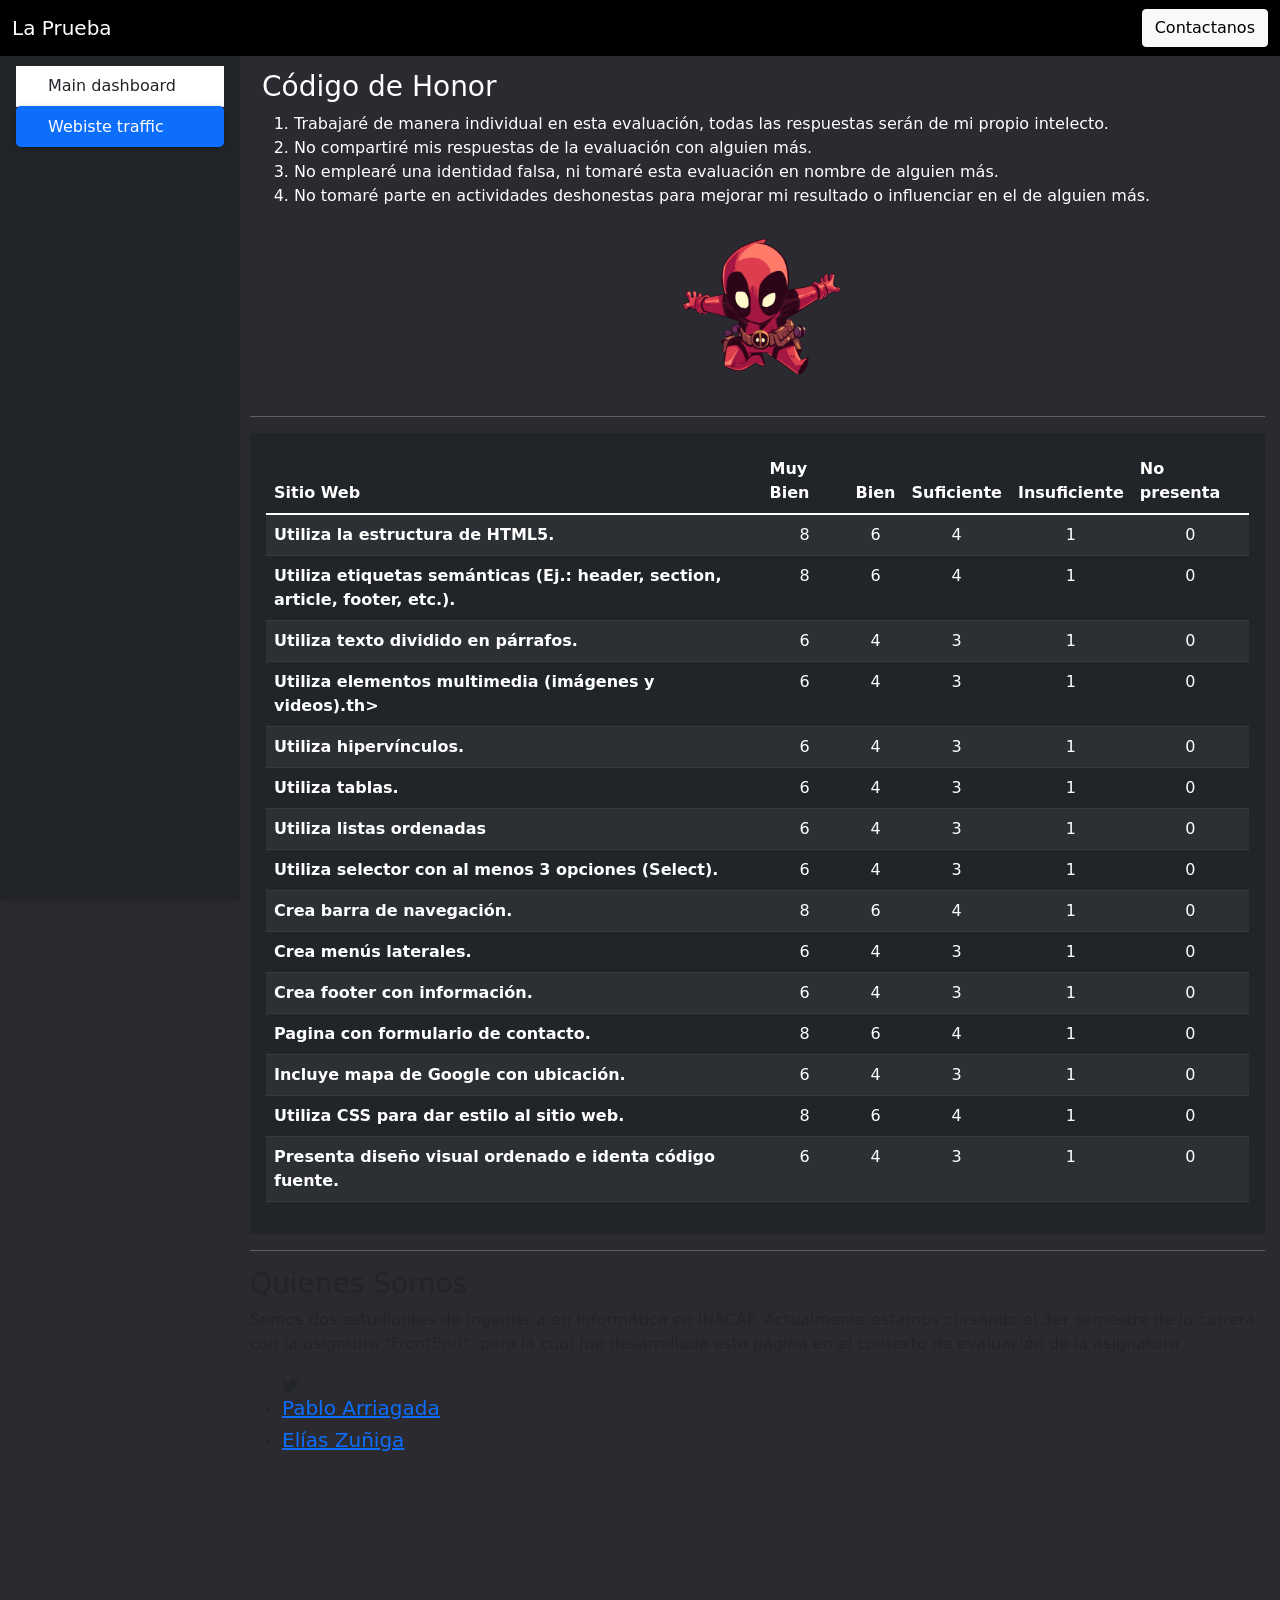
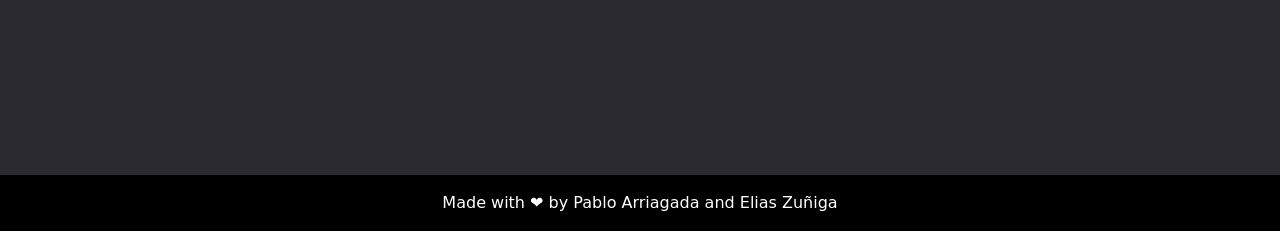
==== index.html @ 06b74e6a "QUE ESTA PASANDO" ====
<!DOCTYPE html>
<html lang="en">
<head>
    <meta charset="UTF-8">
    <meta http-equiv="X-UA-Compatible" content="IE=edge">
    <meta name="viewport" content="width=device-width , initial-scale=1.0">
    <link rel="stylesheet" href="css/bootstrap.css">
    <link rel="stylesheet" href="css/style.css">
    <script src="https://cdn.jsdelivr.net/npm/bootstrap@4.5.3/dist/js/bootstrap.bundle.min.js" integrity="sha384-ho+j7jyWK8fNQe+A12Hb8AhRq26LrZ/JpcUGGOn+Y7RsweNrtN/tE3MoK7ZeZDyx" crossorigin="anonymous"></script>
    <script src="https://code.jquery.com/jquery-3.5.1.slim.min.js" integrity="sha384-DfXdz2htPH0lsSSs5nCTpuj/zy4C+OGpamoFVy38MVBnE+IbbVYUew+OrCXaRkfj" crossorigin="anonymous"></script>
    <title>La Prueba</title>
</head>
  <body>

    <header>
      <nav class="navbar navbar-expand-md navbar-dark fixed-top bg-black">
        <div class="container-fluid">
          <a class="navbar-brand" href="#">La Prueba</a>
          <button class="navbar-toggler" type="button" data-bs-toggle="collapse" data-bs-target="#navbarNav" aria-controls="navbarNav" aria-expanded="false" aria-label="Toggle navigation">
            <span class="navbar-toggler-icon"></span>
          </button>
          <div class="collapse navbar-collapse flex-row-reverse" id="navbarNav">
            <ul class="navbar-nav">
              <li>
                  <a href="/contacto.html" id="boton-contacto" class="btn btn-light btn-md" tabindex="-1" role="button" aria-disabled="true">Contactanos</a>
              </li>
            </ul>
          </div>
        </div>
      </nav>

      <nav id="sidebarMenu" class="collapse d-lg-block sidebar collapse bg-dark">
        <div class="position-sticky">
          <div class="list-group list-group-flush mx-3 mt-2">
            <a
              href="#"
              class="list-group-item list-group-item-action py-2 ripple"
              aria-current="true"
            >
              <i class="fas fa-tachometer-alt fa-fw me-3"></i><span>Main dashboard</span>
            </a>
            <a href="#" class="list-group-item list-group-item-action py-2 ripple active">
              <i class="fas fa-chart-area fa-fw me-3"></i><span>Webiste traffic</span>
            </a>
          </div>
        </div>
      </nav>
    </header>


    <main style="margin-left: 250px; margin-right: 15px;">
      <div id="codigo-honor" class="container text-white align-items-center">
        <h3 class="">Código de Honor</h3>
        <ol>
            <li>Trabajaré de manera individual en esta evaluación, todas las respuestas serán de mi propio intelecto.</li>
            <li>No compartiré mis respuestas de la evaluación con alguien más.</li>
            <li>No emplearé una identidad falsa, ni tomaré esta evaluación en nombre de alguien más.</li>
            <li>No tomaré parte en actividades deshonestas para mejorar mi resultado o influenciar en el de alguien más.</li>
        </ol>
        <div class="d-flex justify-content-center">
          <img style="width: 200px;" src="/img/dedpul.png" class="container" alt="Imagen de Deadpool chikito">
        </div>
      </div>

      <hr style="background-color: white;" class="container">

      <div class="container p-3 mb-2 bg-dark text-white">
        <table class="table table-dark table-striped">
          <thead>
            <tr>
              <th scope="col">Sitio Web</th>
              <th scope="col">Muy Bien</th>
              <th scope="col">Bien</th>
              <th scope="col">Suficiente</th>
              <th scope="col">Insuficiente</th>
              <th scope="col">No presenta</th>
            </tr>
          </thead>
          <tbody>
            <tr>
              <th scope="row">Utiliza la estructura de HTML5.</th>
              <td>8</td>
              <td>6</td>
              <td>4</td>
              <td>1</td>
              <td>0</td>
            </tr>
            <tr>
              <th scope="row">Utiliza etiquetas semánticas (Ej.: header, section, article, footer, etc.).</th>
              <td>8</td>
              <td>6</td>
              <td>4</td>
              <td>1</td>
              <td>0</td>
            </tr>
            <tr>
              <th scope="row">Utiliza texto dividido en párrafos.</th>
              <td>6</td>
              <td>4</td>
              <td>3</td>
              <td>1</td>
              <td>0</td>
            </tr>
            <tr>
              <th scope="row">Utiliza elementos multimedia (imágenes y videos).th>
              <td>6</td>
              <td>4</td>
              <td>3</td>
              <td>1</td>
              <td>0</td>
            </tr>
            <tr>
              <th scope="row">Utiliza hipervínculos.</th>
              <td>6</td>
              <td>4</td>
              <td>3</td>
              <td>1</td>
              <td>0</td>
            </tr>
            <tr>
              <th scope="row">Utiliza tablas.</th>
              <td>6</td>
              <td>4</td>
              <td>3</td>
              <td>1</td>
              <td>0</td>
            </tr>
            <tr>
              <th scope="row">Utiliza listas ordenadas</th>
              <td>6</td>
              <td>4</td>
              <td>3</td>
              <td>1</td>
              <td>0</td>
            </tr>
            <tr>
              <th scope="row">Utiliza selector con al menos 3 opciones (Select).</th>
              <td>6</td>
              <td>4</td>
              <td>3</td>
              <td>1</td>
              <td>0</td>
            </tr>
            <tr>
              <th scope="row">Crea barra de navegación.</th>
              <td>8</td>
              <td>6</td>
              <td>4</td>
              <td>1</td>
              <td>0</td>
            </tr>
            <tr>
              <th scope="row">Crea menús laterales.</th>
              <td>6</td>
              <td>4</td>
              <td>3</td>
              <td>1</td>
              <td>0</td>
            </tr>
            <tr>
              <th scope="row">Crea footer con información.</th>
              <td>6</td>
              <td>4</td>
              <td>3</td>
              <td>1</td>
              <td>0</td>
            </tr>
            <tr>
              <th scope="row">Pagina con formulario de contacto.</th>
              <td>8</td>
              <td>6</td>
              <td>4</td>
              <td>1</td>
              <td>0</td>
            </tr>
            <tr>
              <th scope="row">Incluye mapa de Google con ubicación.</th>
              <td>6</td>
              <td>4</td>
              <td>3</td>
              <td>1</td>
              <td>0</td>
            </tr>
            <tr>
              <th scope="row">Utiliza CSS para dar estilo al sitio web.</th>
              <td>8</td>
              <td>6</td>
              <td>4</td>
              <td>1</td>
              <td>0</td>
            </tr>
            <tr>
              <th scope="row">Presenta diseño visual ordenado e identa código fuente.</th>
              <td>6</td>
              <td>4</td>
              <td>3</td>
              <td>1</td>
              <td>0</td>
            </tr>  
          </tbody>
        </table>
      </div>
      <hr style="background-color: white;" class="container">
      <div>
        <article id="container_info" class="about_us">
          <h3>Quienes Somos</h3>
          <p>Somos dos estudiantes de Ingenieria en Informática en INACAP. Actualmente estamos cursando el 3er semestre de la carrera con la asigntura "FrontEnd", para la cual fue desarrollada esta página en el contexto de evaluación de la asignatura.</p>
          <ul>
            <svg xmlns="http://www.w3.org/2000/svg" width="16" height="16" fill="currentColor" class="bi bi-twitter" viewBox="0 0 16 16">
              <path d="M5.026 15c6.038 0 9.341-5.003 9.341-9.334 0-.14 0-.282-.006-.422A6.685 6.685 0 0 0 16 3.542a6.658 6.658 0 0 1-1.889.518 3.301 3.301 0 0 0 1.447-1.817 6.533 6.533 0 0 1-2.087.793A3.286 3.286 0 0 0 7.875 6.03a9.325 9.325 0 0 1-6.767-3.429 3.289 3.289 0 0 0 1.018 4.382A3.323 3.323 0 0 1 .64 6.575v.045a3.288 3.288 0 0 0 2.632 3.218 3.203 3.203 0 0 1-.865.115 3.23 3.23 0 0 1-.614-.057 3.283 3.283 0 0 0 3.067 2.277A6.588 6.588 0 0 1 .78 13.58a6.32 6.32 0 0 1-.78-.045A9.344 9.344 0 0 0 5.026 15z"/>
            </svg>
              <li>             
                <a href="https://twitter.com/devpablo"><h5>Pablo Arriagada</h5></a>
              </li>
              <li>
                
                <a href="https://twitter.com/EliasZuniga_" class="bi bi-twitter"><h5>Elías Zuñiga</h5></a>
              </li>
          </ul>
          <div id="mapa">
            <iframe  src="https://www.google.com/maps/embed?pb=!1m18!1m12!1m3!1d3742.6877920160478!2d-70.12784918515857!3d-20.271778986413278!2m3!1f0!2f0!3f0!3m2!1i1024!2i768!4f13.1!3m3!1m2!1s0x9152149248b3f207%3A0x9bf63f27195f9f91!2sInacap!5e0!3m2!1sen!2scl!4v1649746052859!5m2!1sen!2scl" width="600" height="300" style="border:0;" allowfullscreen="0" loading="lazy" referrerpolicy="no-referrer-when-downgrade"></iframe> 
          </div>
      </article>
      </div>
    </main>

    <footer style="z-index: 9999;" class="container-fluid bg-dark text-center text-white position-sticky">
      <div class="text-center p-3 bg-black">
        Made with ❤️ by Pablo Arriagada and Elias Zuñiga
      </div>
    </footer>

    <script src="https://cdn.jsdelivr.net/npm/bootstrap@5.0.2/dist/js/bootstrap.bundle.min.js" integrity="sha384-MrcW6ZMFYlzcLA8Nl+NtUVF0sA7MsXsP1UyJoMp4YLEuNSfAP+JcXn/tWtIaxVXM" crossorigin="anonymous"></script>
  </body>
</html>
---- css/style.css ----
body {
    background-color: rgb(42, 42, 48);
}

#boton-contacto:active {
    background-color: greenyellow;
    transform: translateY(2px);
    border: none;
}

.btn-check:focus+.btn-light, .btn-light:focus {
    box-shadow: none;
}

#codigo-honor {
    padding-top: 70px;
}

td {
    text-align: center;
}

.sidebar {
  position: fixed;
  top: 0;
  bottom: 0;
  left: 0;
  padding: 58px 0 0;
  box-shadow: 0 2px 5px 0 rgb(0 0 0 / 5%), 0 2px 10px 0 rgb(0 0 0 / 5%);
  width: 240px;
  z-index: 600;
}

@media (max-width: 991.98px) {
  .sidebar {
    width: 100%;
  }
}
.sidebar .active {
  border-radius: 5px;
  box-shadow: 0 2px 5px 0 rgb(0 0 0 / 16%), 0 2px 10px 0 rgb(0 0 0 / 12%);
}

.sidebar-sticky {
  position: relative;
  top: 0;
  height: calc(100vh - 48px);
  padding-top: 0.5rem;
  overflow-x: hidden;
  overflow-y: auto;
}

footer {
    padding-right: 0px !important;
    padding-left: 0px !important;
}
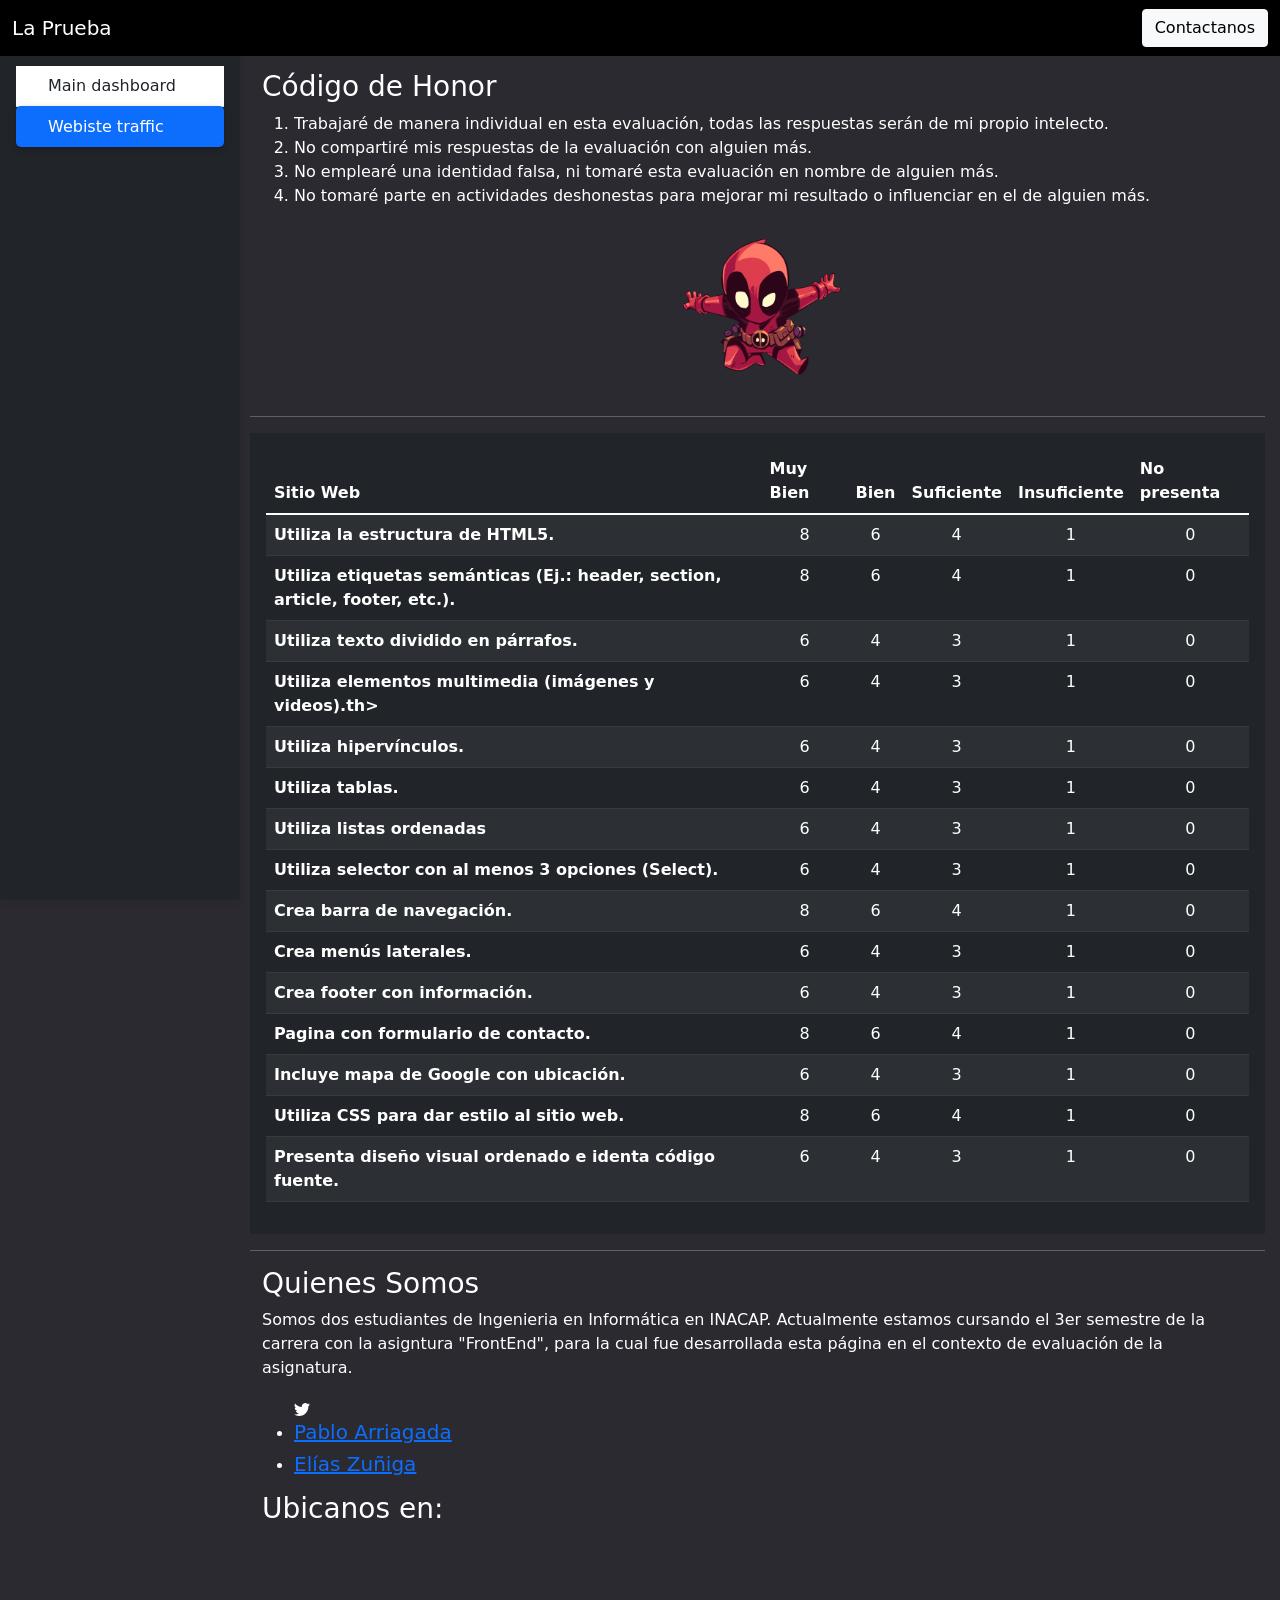
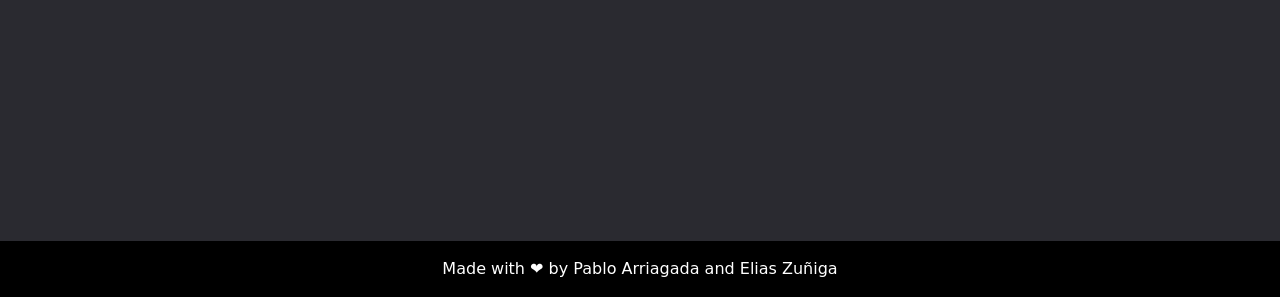
==== commit 123b0907: "weas" ====
--- a/index.html
+++ b/index.html
@@ -202,7 +202,7 @@
       </div>
       <hr style="background-color: white;" class="container">
       <div>
-        <article id="container_info" class="about_us">
+        <article class="container text-white align-items-center">
           <h3>Quienes Somos</h3>
           <p>Somos dos estudiantes de Ingenieria en Informática en INACAP. Actualmente estamos cursando el 3er semestre de la carrera con la asigntura "FrontEnd", para la cual fue desarrollada esta página en el contexto de evaluación de la asignatura.</p>
           <ul>
@@ -218,6 +218,7 @@
               </li>
           </ul>
           <div id="mapa">
+            <h3>Ubicanos en:</h3>
             <iframe  src="https://www.google.com/maps/embed?pb=!1m18!1m12!1m3!1d3742.6877920160478!2d-70.12784918515857!3d-20.271778986413278!2m3!1f0!2f0!3f0!3m2!1i1024!2i768!4f13.1!3m3!1m2!1s0x9152149248b3f207%3A0x9bf63f27195f9f91!2sInacap!5e0!3m2!1sen!2scl!4v1649746052859!5m2!1sen!2scl" width="600" height="300" style="border:0;" allowfullscreen="0" loading="lazy" referrerpolicy="no-referrer-when-downgrade"></iframe> 
           </div>
       </article>
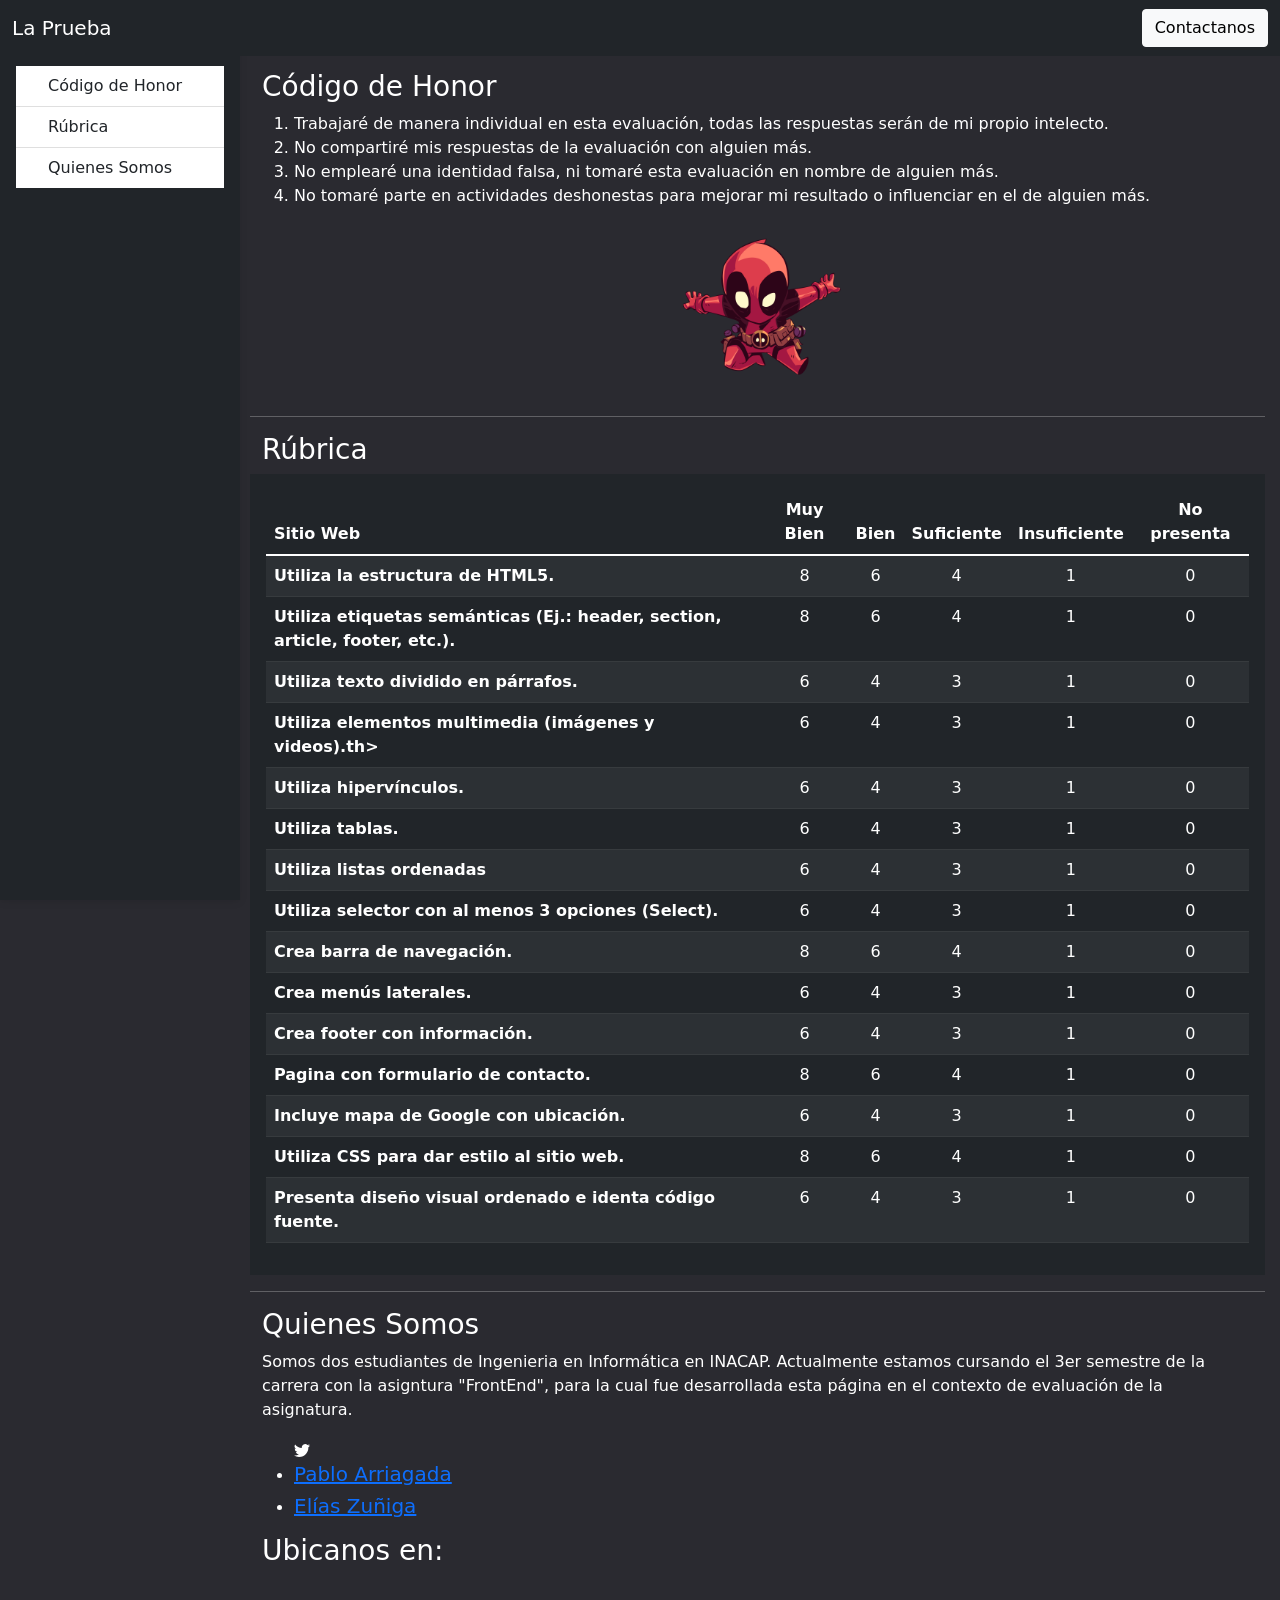
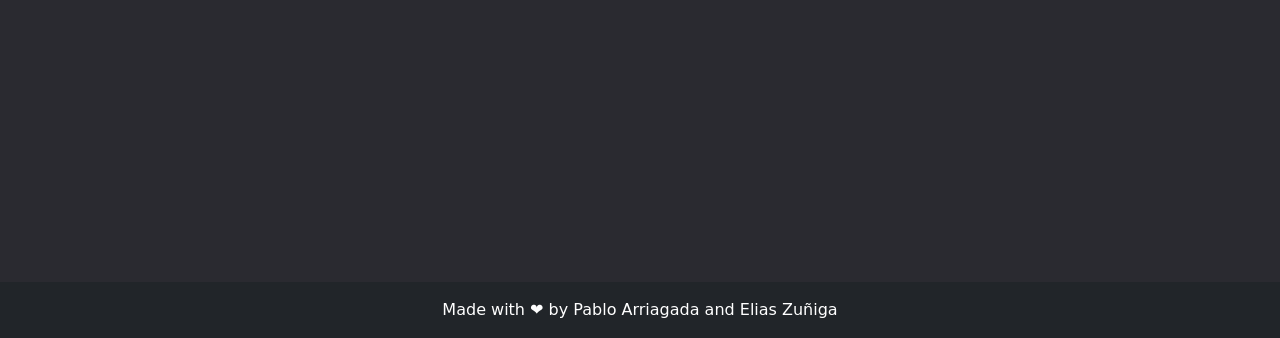
==== commit 2190cd1c: "Sidebar finalizada" ====
--- a/index.html
+++ b/index.html
@@ -11,9 +11,8 @@
     <title>La Prueba</title>
 </head>
   <body>
-
     <header>
-      <nav class="navbar navbar-expand-md navbar-dark fixed-top bg-black">
+      <nav class="navbar navbar-expand-md navbar-dark fixed-top bg-dark">
         <div class="container-fluid">
           <a class="navbar-brand" href="#">La Prueba</a>
           <button class="navbar-toggler" type="button" data-bs-toggle="collapse" data-bs-target="#navbarNav" aria-controls="navbarNav" aria-expanded="false" aria-label="Toggle navigation">
@@ -32,22 +31,19 @@
       <nav id="sidebarMenu" class="collapse d-lg-block sidebar collapse bg-dark">
         <div class="position-sticky">
           <div class="list-group list-group-flush mx-3 mt-2">
-            <a
-              href="#"
-              class="list-group-item list-group-item-action py-2 ripple"
-              aria-current="true"
-            >
-              <i class="fas fa-tachometer-alt fa-fw me-3"></i><span>Main dashboard</span>
+            <a href="#codigo-honor" class="list-group-item list-group-item-action py-2 ripple" aria-current="true">
+              <i class="fas fa-tachometer-alt fa-fw me-3"></i><span>Código de Honor</span>
             </a>
-            <a href="#" class="list-group-item list-group-item-action py-2 ripple active">
-              <i class="fas fa-chart-area fa-fw me-3"></i><span>Webiste traffic</span>
+            <a href="#rubrica" class="list-group-item list-group-item-action py-2 ripple" aria-current="true">
+              <i class="fas fa-tachometer-alt fa-fw me-3"></i><span>Rúbrica</span>
+            </a>
+            <a href="#about-us" class="list-group-item list-group-item-action py-2 ripple" aria-current="true">
+              <i class="fas fa-tachometer-alt fa-fw me-3"></i><span>Quienes Somos</span>
             </a>
           </div>
         </div>
       </nav>
     </header>
-
-
     <main style="margin-left: 250px; margin-right: 15px;">
       <div id="codigo-honor" class="container text-white align-items-center">
         <h3 class="">Código de Honor</h3>
@@ -64,16 +60,19 @@
 
       <hr style="background-color: white;" class="container">
 
-      <div class="container p-3 mb-2 bg-dark text-white">
+      <div class="container">
+        <h3 class="text-white">Rúbrica</h3>
+      </div>
+      <div id="rubrica" class="container p-3 mb-2 bg-dark text-white">
         <table class="table table-dark table-striped">
           <thead>
             <tr>
               <th scope="col">Sitio Web</th>
-              <th scope="col">Muy Bien</th>
-              <th scope="col">Bien</th>
-              <th scope="col">Suficiente</th>
-              <th scope="col">Insuficiente</th>
-              <th scope="col">No presenta</th>
+              <th class="text-center" scope="col">Muy Bien</th>
+              <th class="text-center" scope="col">Bien</th>
+              <th class="text-center" scope="col">Suficiente</th>
+              <th class="text-center" scope="col">Insuficiente</th>
+              <th class="text-center" scope="col">No presenta</th>
             </tr>
           </thead>
           <tbody>
@@ -201,7 +200,7 @@
         </table>
       </div>
       <hr style="background-color: white;" class="container">
-      <div>
+      <div id="about-us">
         <article class="container text-white align-items-center">
           <h3>Quienes Somos</h3>
           <p>Somos dos estudiantes de Ingenieria en Informática en INACAP. Actualmente estamos cursando el 3er semestre de la carrera con la asigntura "FrontEnd", para la cual fue desarrollada esta página en el contexto de evaluación de la asignatura.</p>
@@ -217,16 +216,16 @@
                 <a href="https://twitter.com/EliasZuniga_" class="bi bi-twitter"><h5>Elías Zuñiga</h5></a>
               </li>
           </ul>
-          <div id="mapa">
+          <div>
             <h3>Ubicanos en:</h3>
-            <iframe  src="https://www.google.com/maps/embed?pb=!1m18!1m12!1m3!1d3742.6877920160478!2d-70.12784918515857!3d-20.271778986413278!2m3!1f0!2f0!3f0!3m2!1i1024!2i768!4f13.1!3m3!1m2!1s0x9152149248b3f207%3A0x9bf63f27195f9f91!2sInacap!5e0!3m2!1sen!2scl!4v1649746052859!5m2!1sen!2scl" width="600" height="300" style="border:0;" allowfullscreen="0" loading="lazy" referrerpolicy="no-referrer-when-downgrade"></iframe> 
+            <iframe  src="https://www.google.com/maps/embed?pb=!1m18!1m12!1m3!1d3742.6877920160478!2d-70.12784918515857!3d-20.271778986413278!2m3!1f0!2f0!3f0!3m2!1i1024!2i768!4f13.1!3m3!1m2!1s0x9152149248b3f207%3A0x9bf63f27195f9f91!2sInacap!5e0!3m2!1sen!2scl!4v1649746052859!5m2!1sen!2scl" width="100%" height="300" style="border:0;" allowfullscreen="0" loading="lazy" referrerpolicy="no-referrer-when-downgrade"></iframe> 
           </div>
-      </article>
+        </article>
       </div>
     </main>
 
-    <footer style="z-index: 9999;" class="container-fluid bg-dark text-center text-white position-sticky">
-      <div class="text-center p-3 bg-black">
+    <footer style="z-index: 9999;" class="container-fluid text-center text-white position-sticky">
+      <div class="text-center p-3 bg-dark">
         Made with ❤️ by Pablo Arriagada and Elias Zuñiga
       </div>
     </footer>
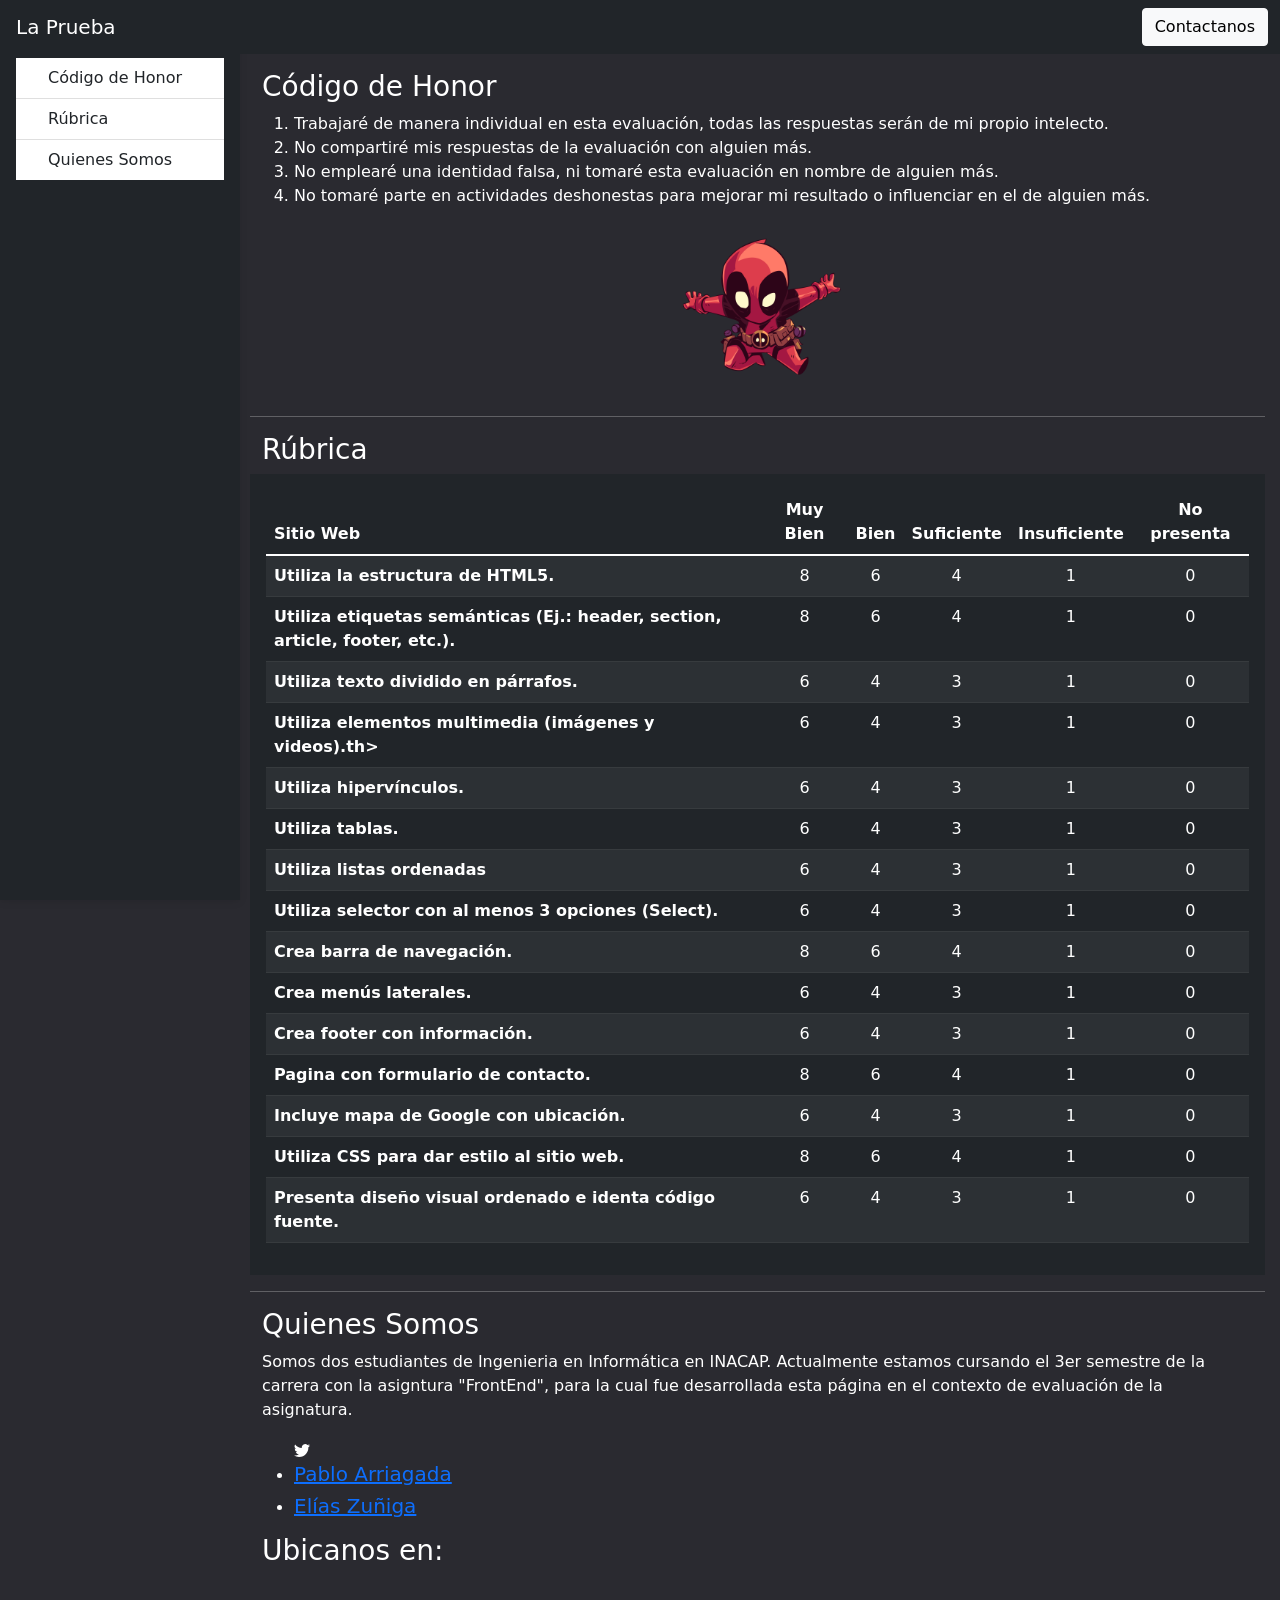
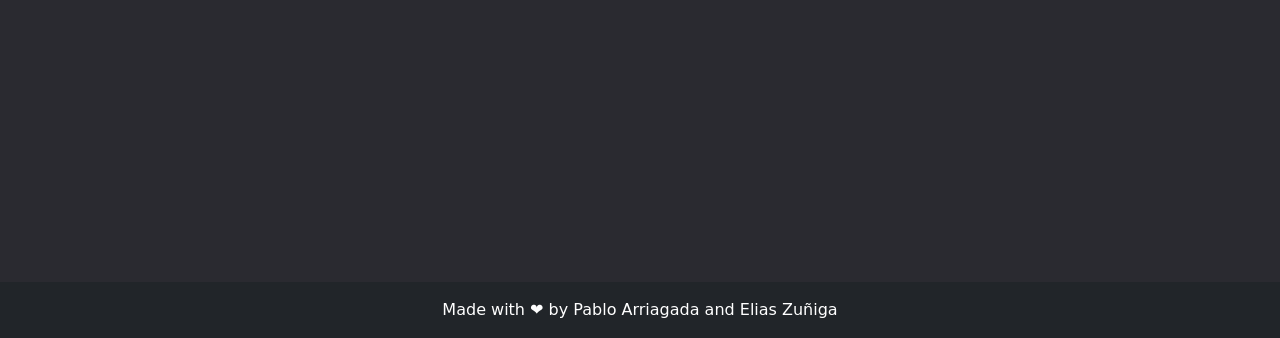
==== commit 137b74e2: "Ultimos toques Falta modificar el about us" ====
--- a/index.html
+++ b/index.html
@@ -14,7 +14,7 @@
     <header>
       <nav class="navbar navbar-expand-md navbar-dark fixed-top bg-dark">
         <div class="container-fluid">
-          <a class="navbar-brand" href="#">La Prueba</a>
+          <a class="navbar-brand p-1" href="#">La Prueba</a>
           <button class="navbar-toggler" type="button" data-bs-toggle="collapse" data-bs-target="#navbarNav" aria-controls="navbarNav" aria-expanded="false" aria-label="Toggle navigation">
             <span class="navbar-toggler-icon"></span>
           </button>
@@ -28,9 +28,9 @@
         </div>
       </nav>
 
-      <nav id="sidebarMenu" class="collapse d-lg-block sidebar collapse bg-dark">
+      <nav id="sidebarMenu" class="d-lg-block sidebar bg-dark">
         <div class="position-sticky">
-          <div class="list-group list-group-flush mx-3 mt-2">
+          <div class="list-group list-group-flush mx-3">
             <a href="#codigo-honor" class="list-group-item list-group-item-action py-2 ripple" aria-current="true">
               <i class="fas fa-tachometer-alt fa-fw me-3"></i><span>Código de Honor</span>
             </a>
@@ -226,7 +226,7 @@
 
     <footer style="z-index: 9999;" class="container-fluid text-center text-white position-sticky">
       <div class="text-center p-3 bg-dark">
-        Made with ❤️ by Pablo Arriagada and Elias Zuñiga
+        <a style="text-decoration: none;" class="text-white" href="/nggyu.html">Made with ❤️ by Pablo Arriagada and Elias Zuñiga</a>
       </div>
     </footer>
 
--- a/css/style.css
+++ b/css/style.css
@@ -53,4 +53,11 @@
 footer {
     padding-right: 0px !important;
     padding-left: 0px !important;
-}+}
+
+@media (max-width: 991.98px){
+    .sidebar {
+        width: 230px;
+    }
+}
+
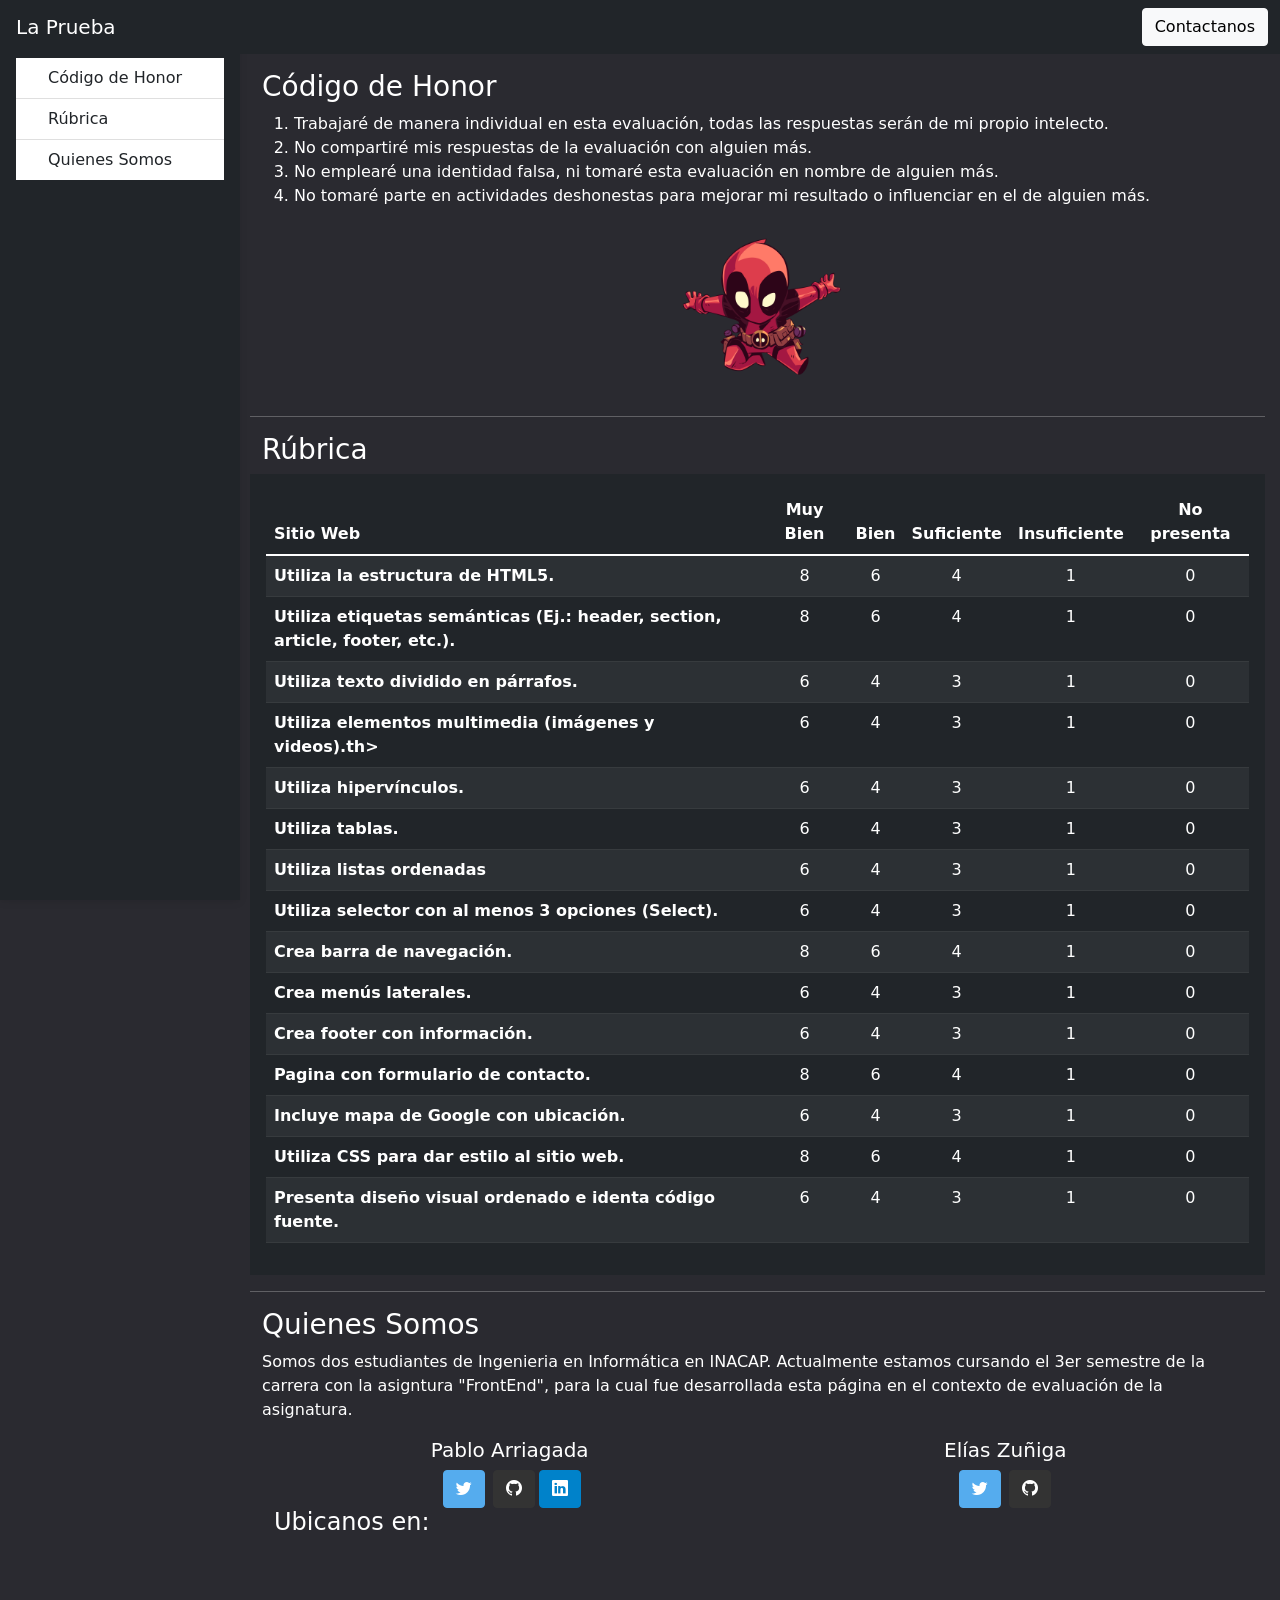
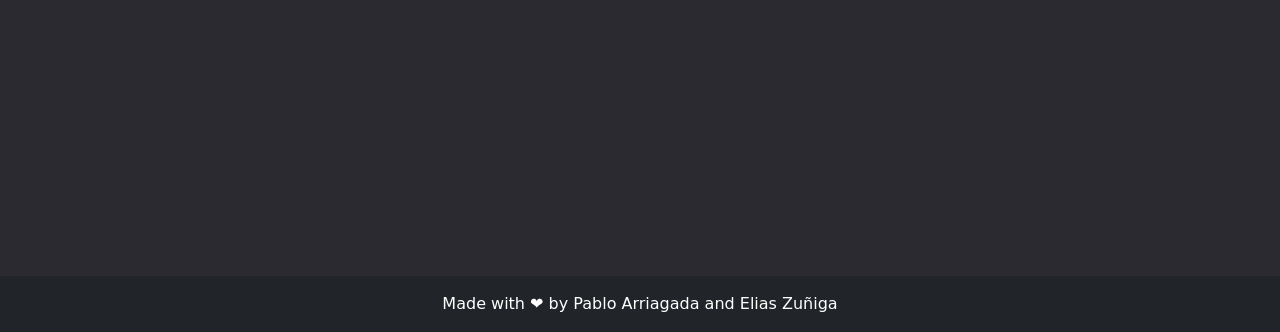
==== commit 4ed1d79c: "Agregacion de socials quedo bonito" ====
--- a/index.html
+++ b/index.html
@@ -4,10 +4,9 @@
     <meta charset="UTF-8">
     <meta http-equiv="X-UA-Compatible" content="IE=edge">
     <meta name="viewport" content="width=device-width , initial-scale=1.0">
-    <link rel="stylesheet" href="css/bootstrap.css">
+    <link rel="stylesheet" href="css/bootstrap.min.css">
+    <link rel="stylesheet" href="https://cdn.jsdelivr.net/npm/bootstrap-icons@1.8.1/font/bootstrap-icons.css">
     <link rel="stylesheet" href="css/style.css">
-    <script src="https://cdn.jsdelivr.net/npm/bootstrap@4.5.3/dist/js/bootstrap.bundle.min.js" integrity="sha384-ho+j7jyWK8fNQe+A12Hb8AhRq26LrZ/JpcUGGOn+Y7RsweNrtN/tE3MoK7ZeZDyx" crossorigin="anonymous"></script>
-    <script src="https://code.jquery.com/jquery-3.5.1.slim.min.js" integrity="sha384-DfXdz2htPH0lsSSs5nCTpuj/zy4C+OGpamoFVy38MVBnE+IbbVYUew+OrCXaRkfj" crossorigin="anonymous"></script>
     <title>La Prueba</title>
 </head>
   <body>
@@ -44,6 +43,7 @@
         </div>
       </nav>
     </header>
+    
     <main style="margin-left: 250px; margin-right: 15px;">
       <div id="codigo-honor" class="container text-white align-items-center">
         <h3 class="">Código de Honor</h3>
@@ -201,25 +201,44 @@
       </div>
       <hr style="background-color: white;" class="container">
       <div id="about-us">
-        <article class="container text-white align-items-center">
+        <article class="container text-white">
           <h3>Quienes Somos</h3>
           <p>Somos dos estudiantes de Ingenieria en Informática en INACAP. Actualmente estamos cursando el 3er semestre de la carrera con la asigntura "FrontEnd", para la cual fue desarrollada esta página en el contexto de evaluación de la asignatura.</p>
-          <ul>
-            <svg xmlns="http://www.w3.org/2000/svg" width="16" height="16" fill="currentColor" class="bi bi-twitter" viewBox="0 0 16 16">
-              <path d="M5.026 15c6.038 0 9.341-5.003 9.341-9.334 0-.14 0-.282-.006-.422A6.685 6.685 0 0 0 16 3.542a6.658 6.658 0 0 1-1.889.518 3.301 3.301 0 0 0 1.447-1.817 6.533 6.533 0 0 1-2.087.793A3.286 3.286 0 0 0 7.875 6.03a9.325 9.325 0 0 1-6.767-3.429 3.289 3.289 0 0 0 1.018 4.382A3.323 3.323 0 0 1 .64 6.575v.045a3.288 3.288 0 0 0 2.632 3.218 3.203 3.203 0 0 1-.865.115 3.23 3.23 0 0 1-.614-.057 3.283 3.283 0 0 0 3.067 2.277A6.588 6.588 0 0 1 .78 13.58a6.32 6.32 0 0 1-.78-.045A9.344 9.344 0 0 0 5.026 15z"/>
-            </svg>
-              <li>             
-                <a href="https://twitter.com/devpablo"><h5>Pablo Arriagada</h5></a>
-              </li>
-              <li>
-                
-                <a href="https://twitter.com/EliasZuniga_" class="bi bi-twitter"><h5>Elías Zuñiga</h5></a>
-              </li>
-          </ul>
-          <div>
-            <h3>Ubicanos en:</h3>
-            <iframe  src="https://www.google.com/maps/embed?pb=!1m18!1m12!1m3!1d3742.6877920160478!2d-70.12784918515857!3d-20.271778986413278!2m3!1f0!2f0!3f0!3m2!1i1024!2i768!4f13.1!3m3!1m2!1s0x9152149248b3f207%3A0x9bf63f27195f9f91!2sInacap!5e0!3m2!1sen!2scl!4v1649746052859!5m2!1sen!2scl" width="100%" height="300" style="border:0;" allowfullscreen="0" loading="lazy" referrerpolicy="no-referrer-when-downgrade"></iframe> 
-          </div>
+          <div class="container mb-4">
+            <div class="row">
+              <div class="col">
+                <div class="d-flex justify-content-center ">
+                  <h5>Pablo Arriagada</h5>
+                </div>
+                <div class="d-flex justify-content-center">
+                  <a class="btn btn-primary mx-1" style="background-color: #55acee; border-color: #55acee;" href="#!" role="button">
+                    <i class="bi bi-twitter"></i>
+                  </a>
+                  <a style="border-color: #333333; background-color: #333333;" class="btn btn-primary mx-1" href="#!" role="button">
+                    <i class="bi bi-github"></i>
+                  </a>
+                  <a class="btn btn-primary" style="background-color: #0082ca; border-color: #0082ca;" href="https://www.linkedin.com/in/pablo-arriagada-barrera-581b21185/" role="button">
+                    <i class="bi bi-linkedin"></i>
+                  </a>
+              </div>
+            </div>
+            <div class="col">
+              <div class="d-flex justify-content-center ">
+                <h5>Elías Zuñiga</h5>
+              </div>
+              <div class="d-flex justify-content-center">
+                <a class="btn btn-primary mx-1" style="background-color: #55acee; border-color: #55acee;" href="#!" role="button">
+                  <i class="bi bi-twitter"></i>
+                </a>
+                <a style="border-color: #333333; background-color: #333333;" class="btn btn-primary mx-1" href="#!" role="button">
+                  <i class="bi bi-github"></i>
+                </a>
+              </div>
+            </div>
+            <div class="container text-white">
+              <h4>Ubicanos en:</h4>
+              <iframe src="https://www.google.com/maps/embed?pb=!1m18!1m12!1m3!1d3742.6877920160478!2d-70.12784918515857!3d-20.271778986413278!2m3!1f0!2f0!3f0!3m2!1i1024!2i768!4f13.1!3m3!1m2!1s0x9152149248b3f207%3A0x9bf63f27195f9f91!2sInacap!5e0!3m2!1sen!2scl!4v1649746052859!5m2!1sen!2scl" width="100%" height="300" style="border:0;" allowfullscreen="0" loading="lazy" referrerpolicy="no-referrer-when-downgrade"></iframe> 
+            </div>
         </article>
       </div>
     </main>
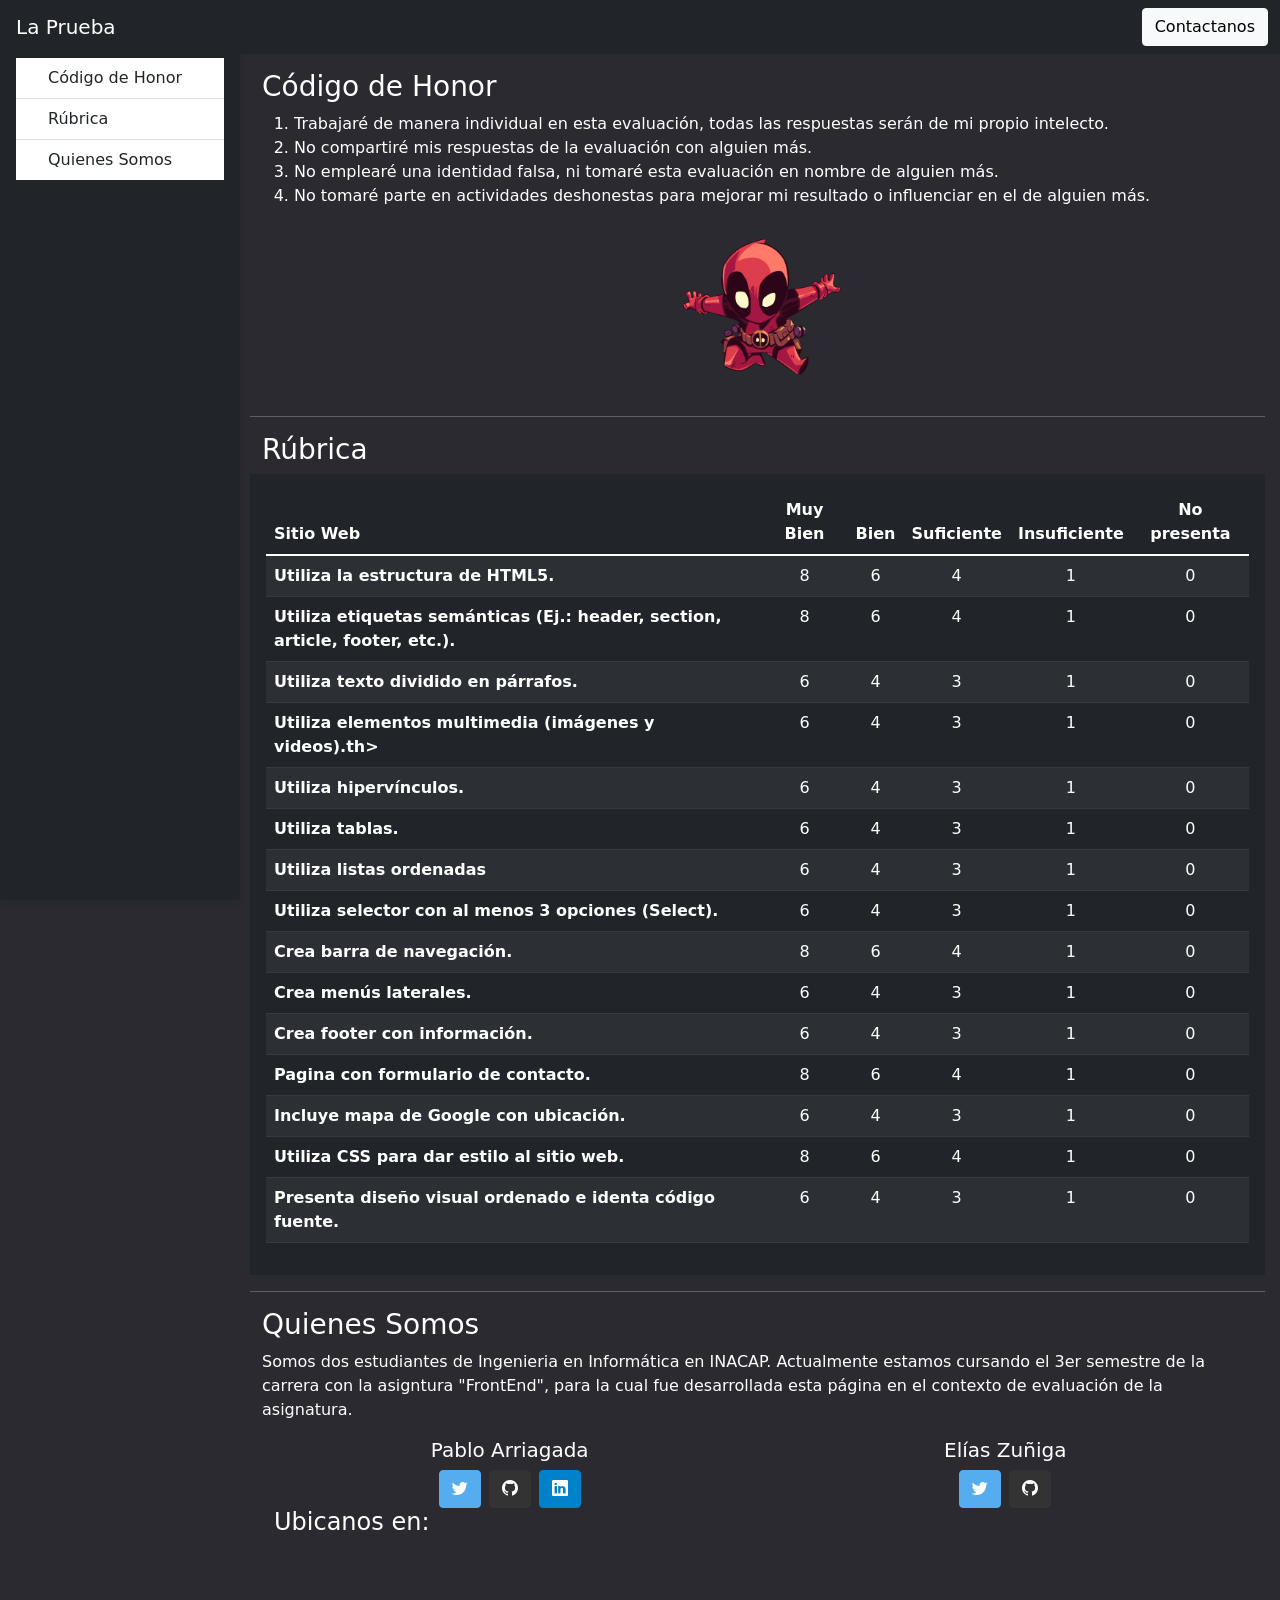
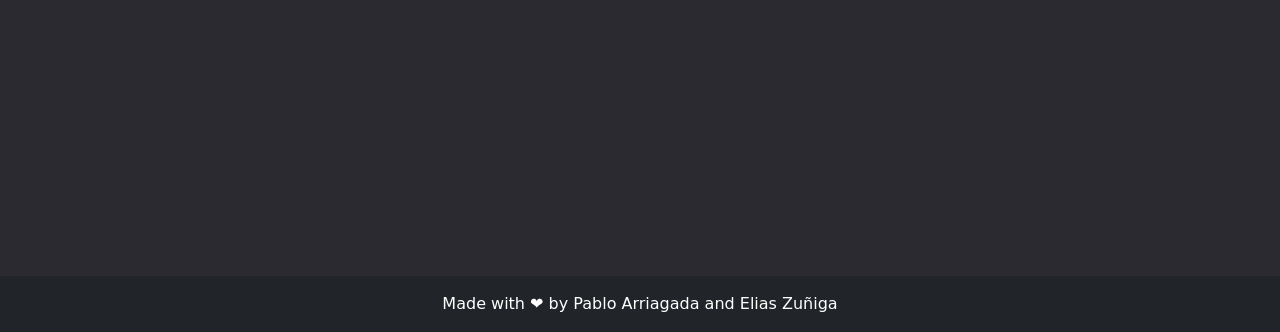
==== commit afbb2c30: "smol fix Fixed página de contacto Agregación de links a social" ====
--- a/index.html
+++ b/index.html
@@ -211,13 +211,13 @@
                   <h5>Pablo Arriagada</h5>
                 </div>
                 <div class="d-flex justify-content-center">
-                  <a class="btn btn-primary mx-1" style="background-color: #55acee; border-color: #55acee;" href="#!" role="button">
+                  <a class="btn btn-primary mx-1" style="background-color: #55acee; border-color: #55acee;" href="https://twitter.com/devpablo" role="button">
                     <i class="bi bi-twitter"></i>
                   </a>
-                  <a style="border-color: #333333; background-color: #333333;" class="btn btn-primary mx-1" href="#!" role="button">
+                  <a style="border-color: #333333; background-color: #333333;" class="btn btn-primary mx-1" href="https://github.com/devpabl0" role="button">
                     <i class="bi bi-github"></i>
                   </a>
-                  <a class="btn btn-primary" style="background-color: #0082ca; border-color: #0082ca;" href="https://www.linkedin.com/in/pablo-arriagada-barrera-581b21185/" role="button">
+                  <a class="btn btn-primary mx-1" style="background-color: #0082ca; border-color: #0082ca;" href="https://www.linkedin.com/in/pablo-arriagada-barrera-581b21185/" role="button">
                     <i class="bi bi-linkedin"></i>
                   </a>
               </div>
@@ -227,10 +227,10 @@
                 <h5>Elías Zuñiga</h5>
               </div>
               <div class="d-flex justify-content-center">
-                <a class="btn btn-primary mx-1" style="background-color: #55acee; border-color: #55acee;" href="#!" role="button">
+                <a class="btn btn-primary mx-1" style="background-color: #55acee; border-color: #55acee;" href="https://twitter.com/EliasZuniga_" role="button">
                   <i class="bi bi-twitter"></i>
                 </a>
-                <a style="border-color: #333333; background-color: #333333;" class="btn btn-primary mx-1" href="#!" role="button">
+                <a style="border-color: #333333; background-color: #333333;" class="btn btn-primary mx-1" href="https://github.com/GhosTxs1" role="button">
                   <i class="bi bi-github"></i>
                 </a>
               </div>
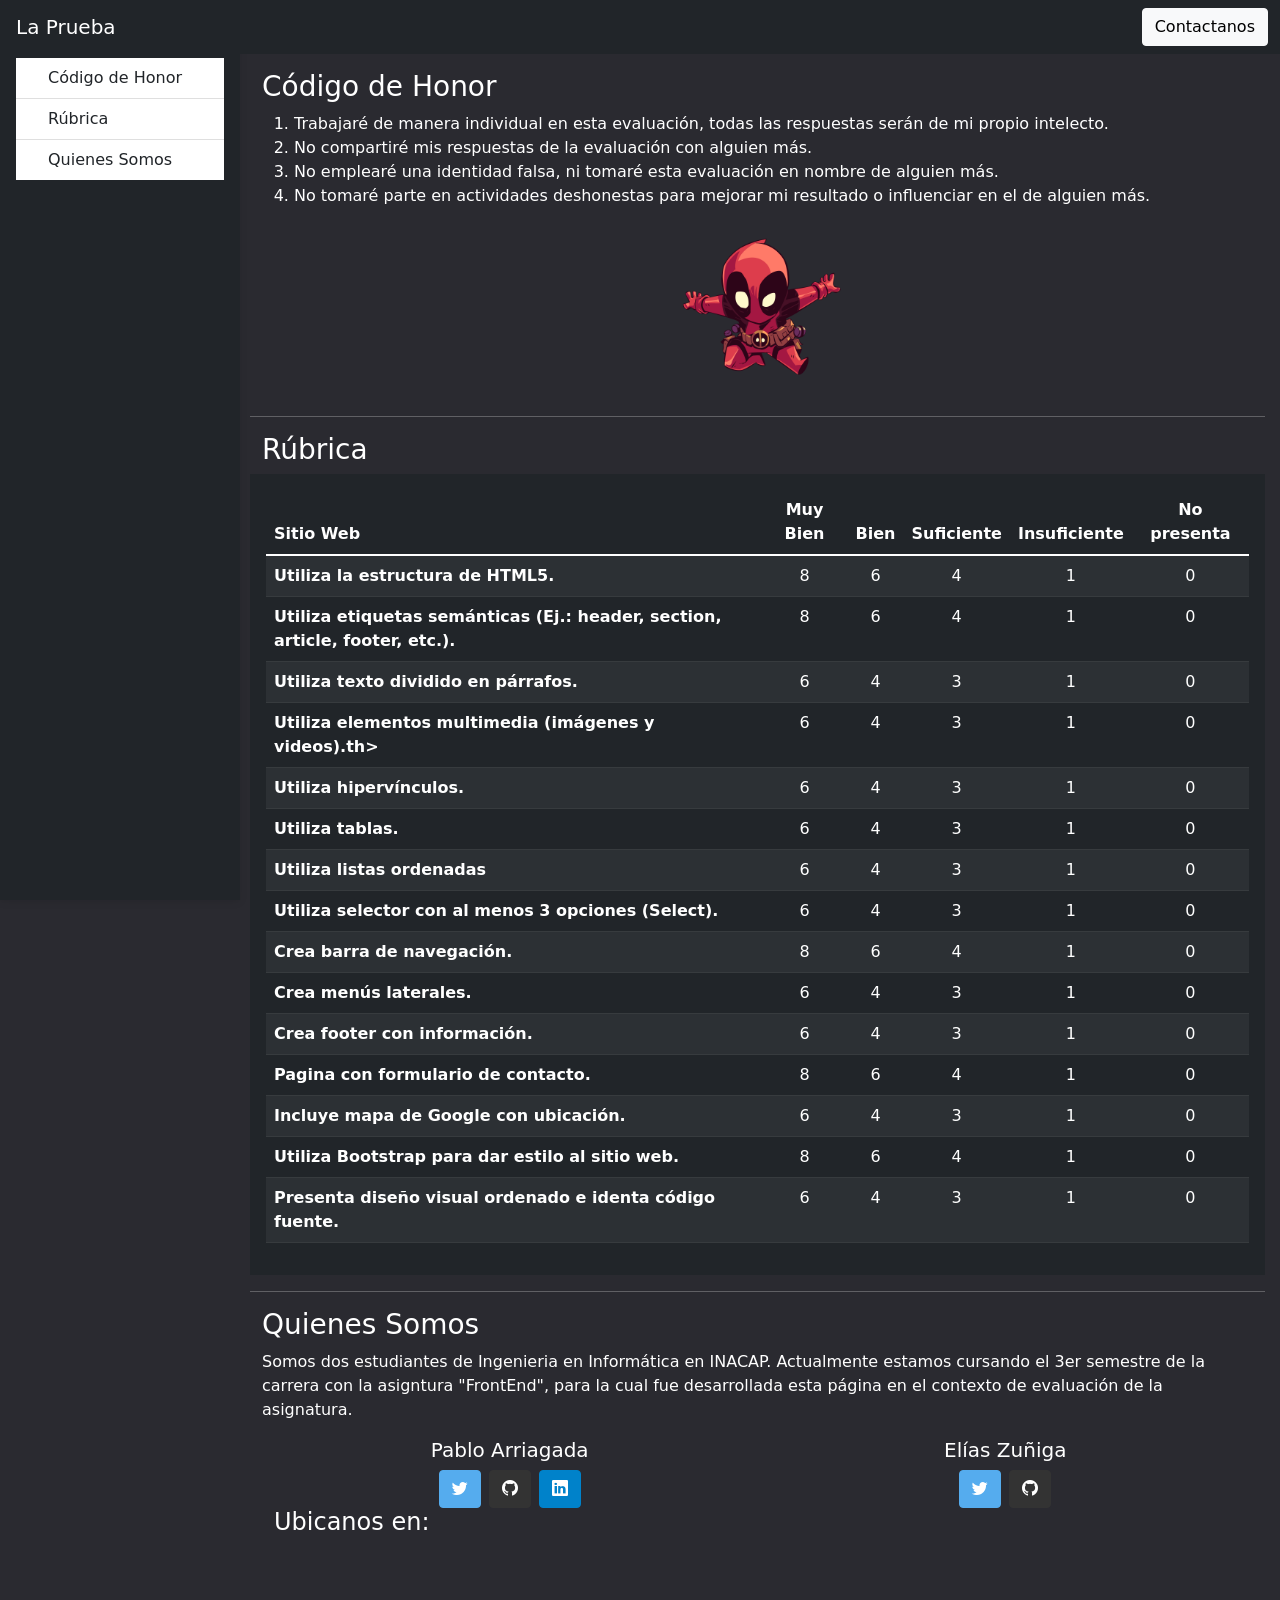
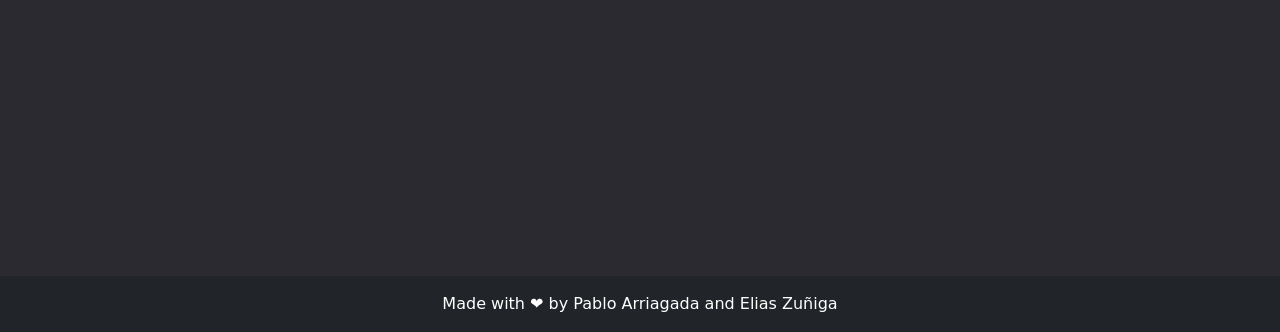
==== commit 33fe1e55: "asks lsdkas" ====
--- a/index.html
+++ b/index.html
@@ -181,7 +181,7 @@
               <td>0</td>
             </tr>
             <tr>
-              <th scope="row">Utiliza CSS para dar estilo al sitio web.</th>
+              <th scope="row">Utiliza Bootstrap para dar estilo al sitio web.</th>
               <td>8</td>
               <td>6</td>
               <td>4</td>
@@ -207,7 +207,7 @@
           <div class="container mb-4">
             <div class="row">
               <div class="col">
-                <div class="d-flex justify-content-center ">
+                <div class="d-flex justify-content-center">
                   <h5>Pablo Arriagada</h5>
                 </div>
                 <div class="d-flex justify-content-center">
@@ -248,7 +248,6 @@
         <a style="text-decoration: none;" class="text-white" href="/nggyu.html">Made with ❤️ by Pablo Arriagada and Elias Zuñiga</a>
       </div>
     </footer>
-
     <script src="https://cdn.jsdelivr.net/npm/bootstrap@5.0.2/dist/js/bootstrap.bundle.min.js" integrity="sha384-MrcW6ZMFYlzcLA8Nl+NtUVF0sA7MsXsP1UyJoMp4YLEuNSfAP+JcXn/tWtIaxVXM" crossorigin="anonymous"></script>
   </body>
 </html>
